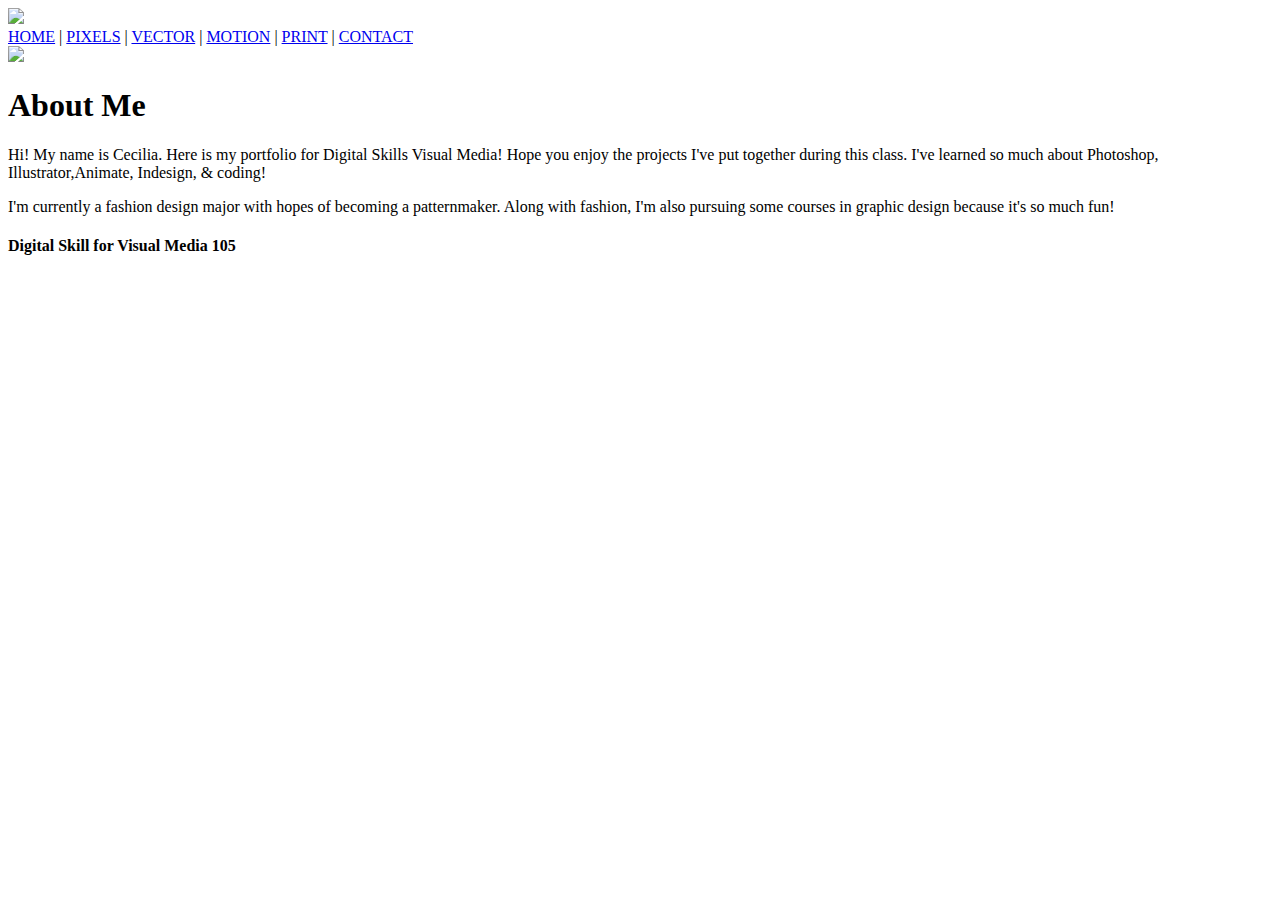
==== index.html @ c9b5af02 "Create index.html" ====
<!DOCTYPE html>

<html>

	<head>
        
        <link href="https://fonts.googleapis.com/css2?family=Rozha+One&family=Spartan:wght@500&display=swap" rel="stylesheet">

		<title>Welcome!</title>

	    <link rel="stylesheet" href="css/website.css">

	</head>


	<body>

			<header>

				<img src="images/banner.jpg">

			</header>

			<nav>
					
                <a href="index.html">HOME</a>  |
                <a href="pixels.html">PIXELS</a>  | 
                <a href="vector.html">VECTOR</a>  | 
                <a href="motion.html">MOTION</a>  | 
                <a href="print.html">PRINT</a>  | 
				<a href="contact.html">CONTACT</a>
					
			</nav>

			<section>

                <img src="images/me.png">
				 
			</section>

			<article>
				
				<h1>About Me</h1>
					
                <p>Hi! My name is Cecilia. Here is my portfolio for Digital Skills Visual Media! Hope you enjoy the projects I've put together during this class. I've learned so much about Photoshop, Illustrator,Animate, Indesign, & coding!</p>
                
                <p>
                I'm currently a fashion design major with hopes of becoming a patternmaker. Along with fashion, I'm also pursuing some courses in graphic design because it's so much fun!</p>

			</article>   
		      
            <footer>
                <h4>Digital Skill for Visual Media 105</h4>
            </footer>

	</body>
	
</html>
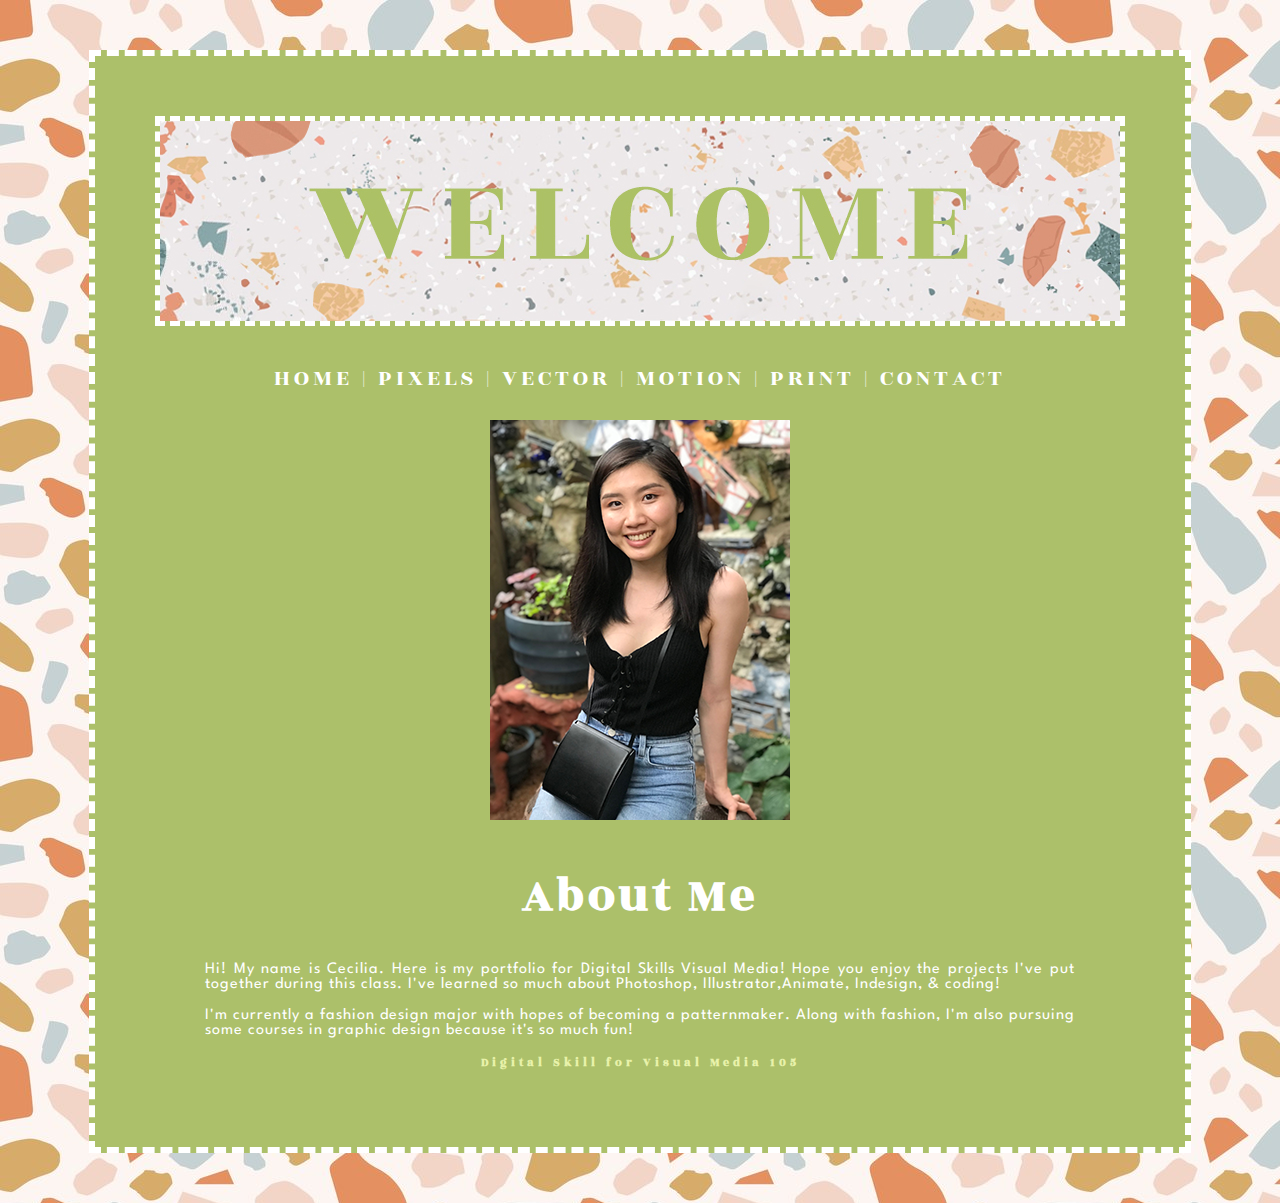
==== commit 314ff72b: "Add files via upload" ====
--- a/index.html
+++ b/index.html
@@ -55,4 +55,4 @@
 
 	</body>
 	
-</html>
+</html>--- a/css/website.css
+++ b/css/website.css
@@ -0,0 +1,59 @@
+html {
+    background-image: url(../images/terrazzo.jpg);
+}
+
+body {
+    width: 970px;
+    background-color: #acc06a;
+    margin-left: auto;
+    margin-right: auto;
+    margin-top: 50px;
+    margin-bottom: 50px;
+    border: 6px dashed white;
+    padding: 60px;
+    font-family: 'Rozha One', serif;
+    font-size: 24px;
+    text-align: center;
+    letter-spacing: 4px;
+    color: #ffffff; 
+}
+
+img[src*="jpg"]{
+    border: 5px dashed white;
+}
+
+img[src*="png"] {
+    align-content: center;
+}
+
+nav {
+    margin: 25px;
+    font-size: 24px;
+}
+
+a {
+    color: #ffffff;
+    text-decoration: none;
+}
+
+a:hover {
+    color: #e8f2aa;
+}
+
+p {
+    font-family: 'Spartan', sans-serif;
+    font-size: 16px;
+    text-align: justify;
+    letter-spacing: 1px;
+    padding-left: 50px;
+    padding-right: 50px;
+}
+
+h4 {
+    color: #e8f2aa;
+    font-size: 12px;
+}
+
+iframe {
+    margin-top: 25px;
+}